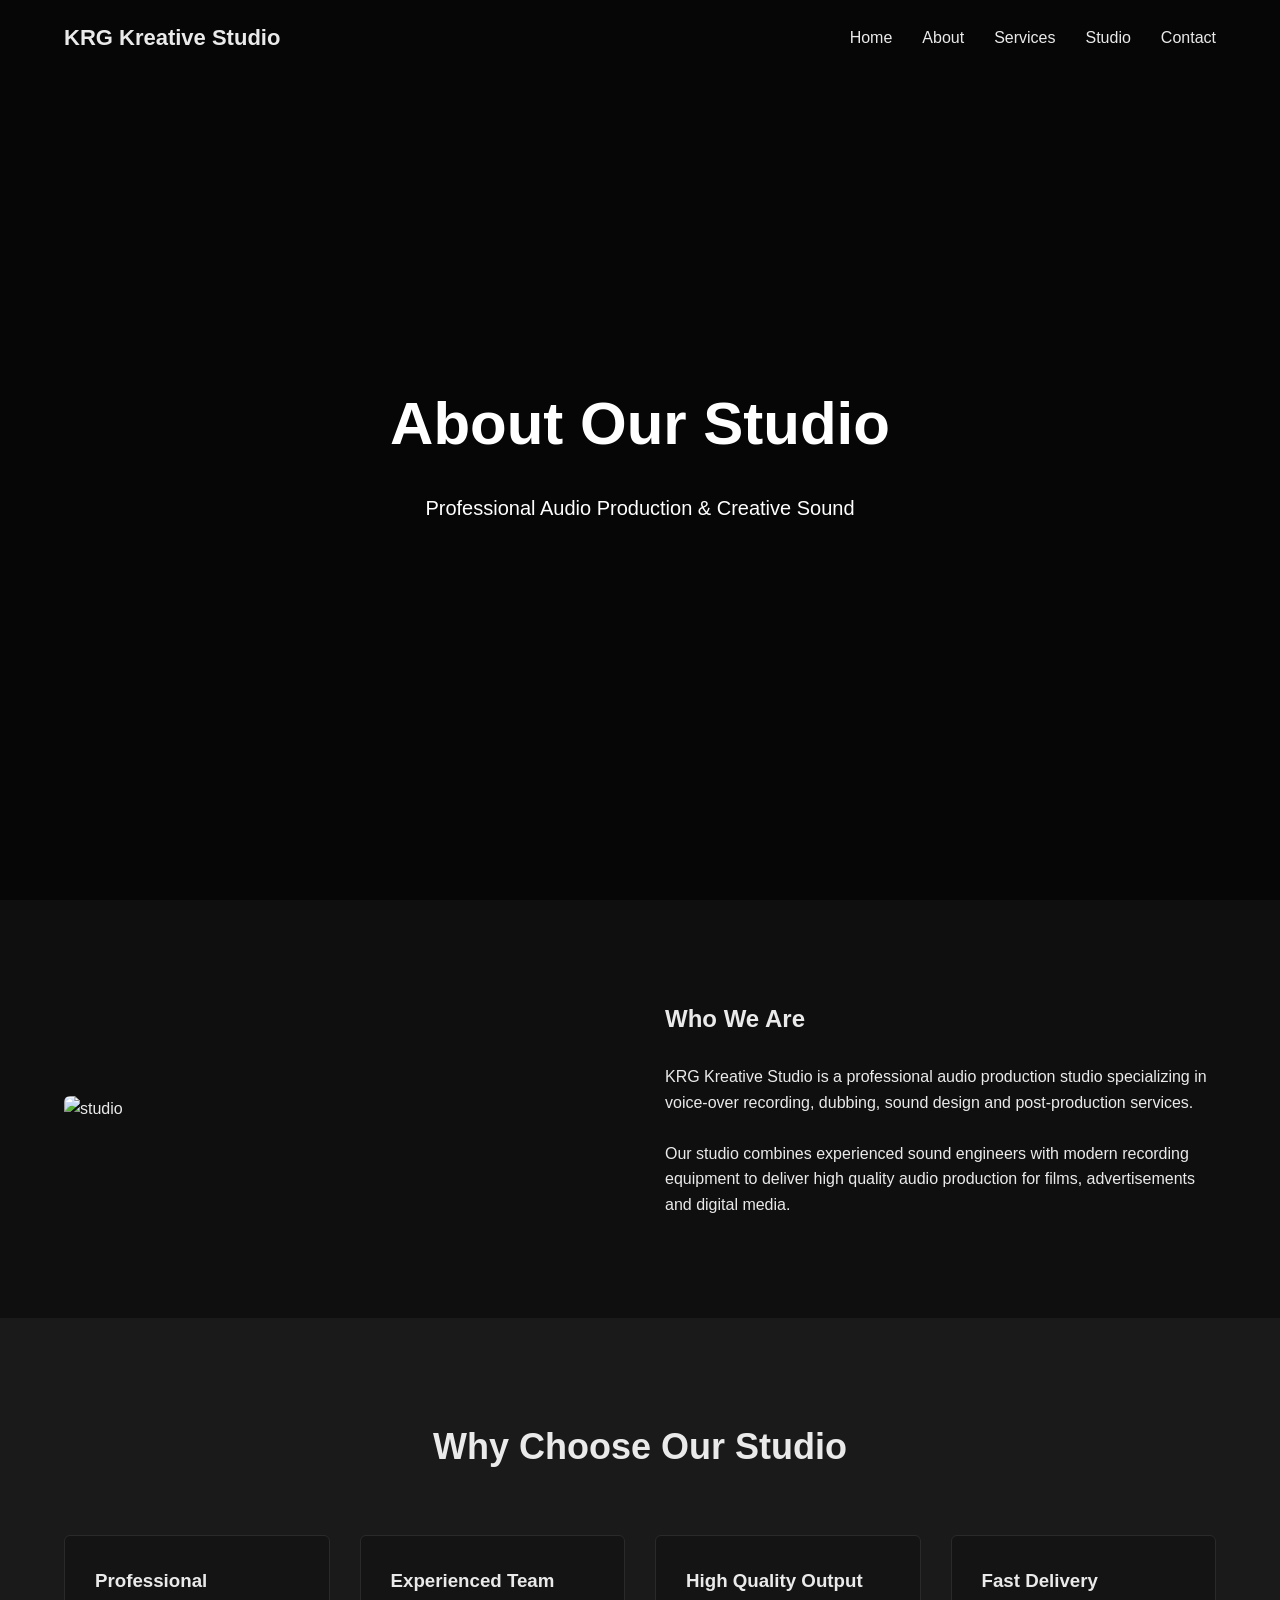
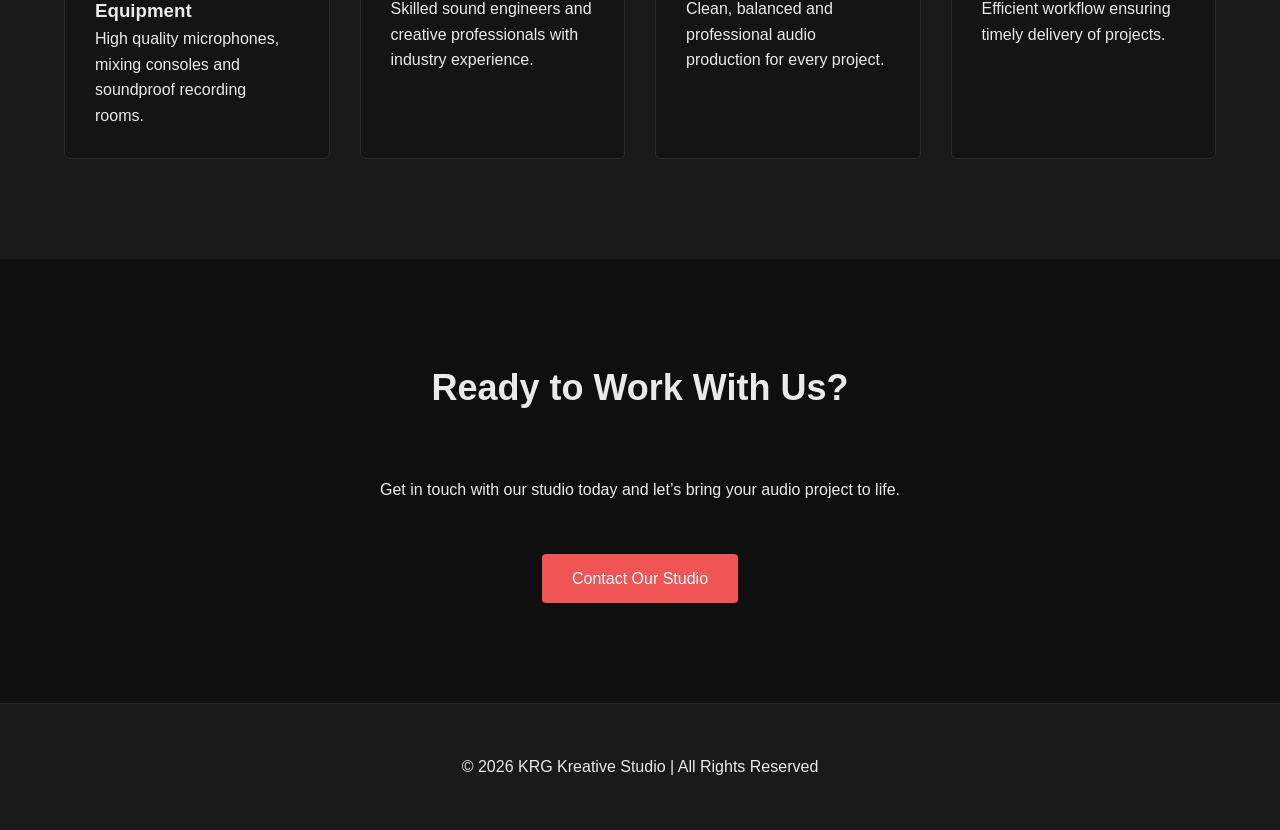
==== about.html @ 0f968c1c "basic structure" ====
<!DOCTYPE html>
<html lang="en">

<head>

    <meta charset="UTF-8">
    <meta name="viewport" content="width=device-width, initial-scale=1.0">

    <title>About | KRG Kreative Studio</title>

    <link rel="stylesheet" href="css/style.css">

</head>

<body>

    <header>

        <div class="container">

            <nav>

                <div class="logo">
                    KRG Kreative Studio
                </div>

                <ul>
                    <li><a href="index.html">Home</a></li>
                    <li><a href="about.html">About</a></li>
                    <li><a href="services.html">Services</a></li>
                    <li><a href="studio.html">Studio</a></li>
                    <li><a href="contact.html">Contact</a></li>
                </ul>

            </nav>

        </div>

    </header>


    <!-- HERO -->

    <section class="hero">

        <div class="container">

            <h1>About Our Studio</h1>

            <p>
                Professional Audio Production & Creative Sound
            </p>

        </div>

    </section>


    <!-- ABOUT SECTION -->

    <section>

        <div class="container two-col">

            <div class="fade">

                <img src="https://images.unsplash.com/photo-1511379938547-c1f69419868d" alt="studio"
                    style="width:100%; border-radius:6px;">

            </div>

            <div class="fade">

                <h2>Who We Are</h2>

                <br>

                <p>
                    KRG Kreative Studio is a professional audio production studio
                    specializing in voice-over recording, dubbing, sound design
                    and post-production services.
                </p>

                <br>

                <p>
                    Our studio combines experienced sound engineers with
                    modern recording equipment to deliver high quality
                    audio production for films, advertisements and digital media.
                </p>

            </div>

        </div>

    </section>


    <!-- WHY CHOOSE US -->

    <section class="dark-section">

        <div class="container">

            <h2 class="section-title">
                Why Choose Our Studio
            </h2>

            <div class="grid">

                <div class="card fade">

                    <h3>Professional Equipment</h3>

                    <p>
                        High quality microphones, mixing consoles and
                        soundproof recording rooms.
                    </p>

                </div>


                <div class="card fade">

                    <h3>Experienced Team</h3>

                    <p>
                        Skilled sound engineers and creative professionals
                        with industry experience.
                    </p>

                </div>


                <div class="card fade">

                    <h3>High Quality Output</h3>

                    <p>
                        Clean, balanced and professional audio production
                        for every project.
                    </p>

                </div>


                <div class="card fade">

                    <h3>Fast Delivery</h3>

                    <p>
                        Efficient workflow ensuring timely delivery
                        of projects.
                    </p>

                </div>

            </div>

        </div>

    </section>


    <!-- CTA -->

    <section>

        <div class="container">

            <h2 class="section-title">
                Ready to Work With Us?
            </h2>

            <p style="text-align:center; max-width:700px; margin:auto;">
                Get in touch with our studio today and let’s bring your
                audio project to life.
            </p>

            <br><br>

            <div style="text-align:center">

                <a href="contact.html" class="btn">
                    Contact Our Studio
                </a>

            </div>

        </div>

    </section>


    <footer>

        <div class="container">

            <p>
                © 2026 KRG Kreative Studio | All Rights Reserved
            </p>

        </div>

    </footer>


    <script src="js/script.js"></script>

</body>

</html>
---- css/style.css ----
/* ================================
   GLOBAL THEME VARIABLES
================================ */

:root {
  /* Brand Color */
  --accent: #f05454;

  /* Backgrounds */
  --bg-primary: #0f0f0f;
  --bg-secondary: #1a1a1a;
  --bg-card: #141414;

  /* Text */
  --text-primary: #eaeaea;
  --text-secondary: #bdbdbd;

  /* Borders & shadows */
  --border: #2a2a2a;
  --shadow: 0 10px 25px rgba(0, 0, 0, 0.25);

  /* Layout */
  --container-width: 1200px;
}

/* ================================
   LIGHT THEME
================================ */

body.light {
  --bg-primary: #ffffff;
  --bg-secondary: #f5f5f5;
  --bg-card: #ffffff;

  --text-primary: #111111;
  --text-secondary: #555555;

  --border: #e2e2e2;
}

/* ================================
   RESET
================================ */

* {
  margin: 0;
  padding: 0;
  box-sizing: border-box;
}

body {
  font-family: "Segoe UI", sans-serif;
  background: var(--bg-primary);
  color: var(--text-primary);
  line-height: 1.6;
}

/* ================================
   LAYOUT
================================ */

.container {
  width: 90%;
  max-width: var(--container-width);
  margin: auto;
}

section {
  padding: 100px 0;
}

.section-title {
  text-align: center;
  font-size: 36px;
  margin-bottom: 60px;
}

/* ================================
   HEADER
================================ */

header {
  position: fixed;
  top: 0;
  width: 100%;
  z-index: 1000;
  padding: 20px 0;
  transition: 0.3s;
}

header.scrolled {
  background: var(--bg-secondary);
}

nav {
  display: flex;
  justify-content: space-between;
  align-items: center;
}

.logo {
  font-size: 22px;
  font-weight: 600;
  color: var(--text-primary);
}

nav ul {
  display: flex;
  gap: 30px;
  list-style: none;
}

nav a {
  text-decoration: none;
  color: var(--text-primary);
  font-weight: 500;
  transition: 0.3s;
}

nav a:hover {
  color: var(--accent);
}

/* ================================
   HERO
================================ */

.hero {
  height: 100vh;
  display: flex;
  align-items: center;
  justify-content: center;
  text-align: center;
  color: white;

  background:
    linear-gradient(rgba(0, 0, 0, 0.6), rgba(0, 0, 0, 0.6)),
    url("https://images.unsplash.com/photo-1492724441997-5dc865305da7")
      center/cover no-repeat;
}

.hero h1 {
  font-size: 60px;
  margin-bottom: 20px;
}

.hero p {
  font-size: 20px;
}

/* ================================
   BUTTON
================================ */

.btn {
  display: inline-block;
  padding: 12px 30px;
  background: var(--accent);
  color: white;
  text-decoration: none;
  border-radius: 4px;
  transition: 0.3s;
}

.btn:hover {
  opacity: 0.85;
}

/* ================================
   CARDS
================================ */

.card {
  background: var(--bg-card);
  padding: 30px;
  border-radius: 6px;
  border: 1px solid var(--border);
  transition: 0.3s;
}

.card:hover {
  transform: translateY(-8px);
  box-shadow: var(--shadow);
}

.imgcard {
  /* background: var(--bg-card); */
  padding: 8px 8px 0 8px;
  border-radius: 10px;
  /* border: 1px solid var(--border); */
  transition: 0.6s;
}

.imgcard:hover {
  transform: translateY(-8px);
  /* box-shadow: var(--shadow); */
  border: 1px solid var(--accent);
}

/* ================================
   GRID
================================ */

.grid {
  display: grid;
  grid-template-columns: repeat(auto-fit, minmax(250px, 1fr));
  gap: 30px;
}

/* ================================
   TWO COLUMN
================================ */

.two-col {
  display: grid;
  grid-template-columns: 1fr 1fr;
  gap: 50px;
  align-items: center;
}

/* ================================
   DARK SECTION
================================ */

.dark-section {
  background: var(--bg-secondary);
}

/* ================================
   CONTACT FORM
================================ */
form {
  display: flex;
  flex-direction: column;
  gap: 15px;
  max-width: 700px;
  margin: auto;
}

input,
textarea {
  padding: 12px;
  border: 1px solid var(--border);
  background: var(--bg-card);
  color: var(--text-primary);
  border-radius: 4px;
  font-size: 14px;
  transition: border 0.3s ease, box-shadow 0.3s ease;
}

input::placeholder,
textarea::placeholder {
  color: var(--text-secondary);
}

input:focus,
textarea:focus {
  outline: none;
  border-color: var(--accent);
  box-shadow: 0 0 0 2px rgba(0,0,0,0.05);
}

button {
  background: var(--accent);
  color: white;
  border: none;
  padding: 12px;
  cursor: pointer;
  border-radius: 4px;
  font-weight: 500;
  transition: opacity 0.3s ease;
}

button:hover {
  opacity: 0.9;
}


/* ================================
   FOOTER
================================ */

footer {
  background: var(--bg-secondary);
  padding: 50px 0;
  text-align: center;
  border-top: 1px solid var(--border);
}

/* ================================
   SCROLL ANIMATION
================================ */

.fade {
  opacity: 0;
  transform: translateY(40px);
  transition: 0.8s;
}

.fade.show {
  opacity: 1;
  transform: translateY(0);
}

/* ================================
   RESPONSIVE
================================ */

@media (max-width: 768px) {
  .hero h1 {
    font-size: 36px;
  }

  .two-col {
    grid-template-columns: 1fr;
  }

  nav ul {
    gap: 15px;
  }
}
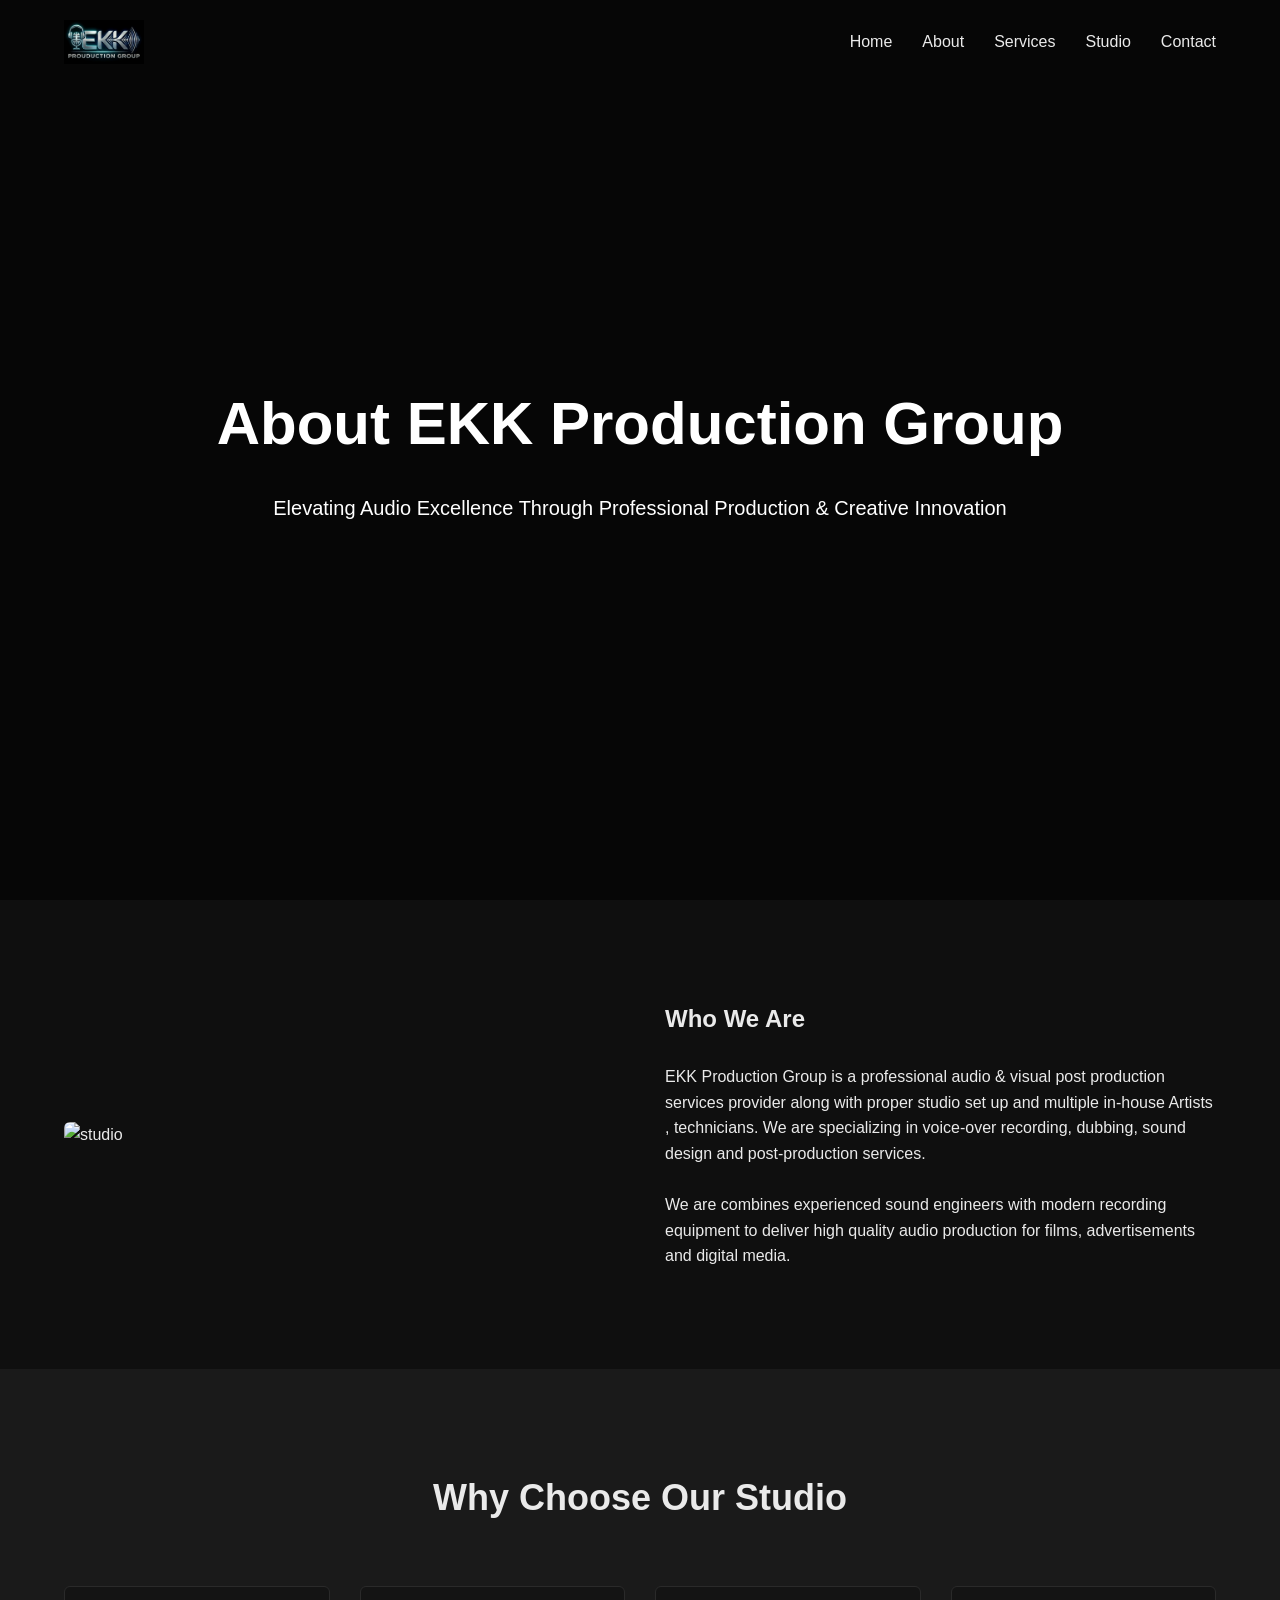
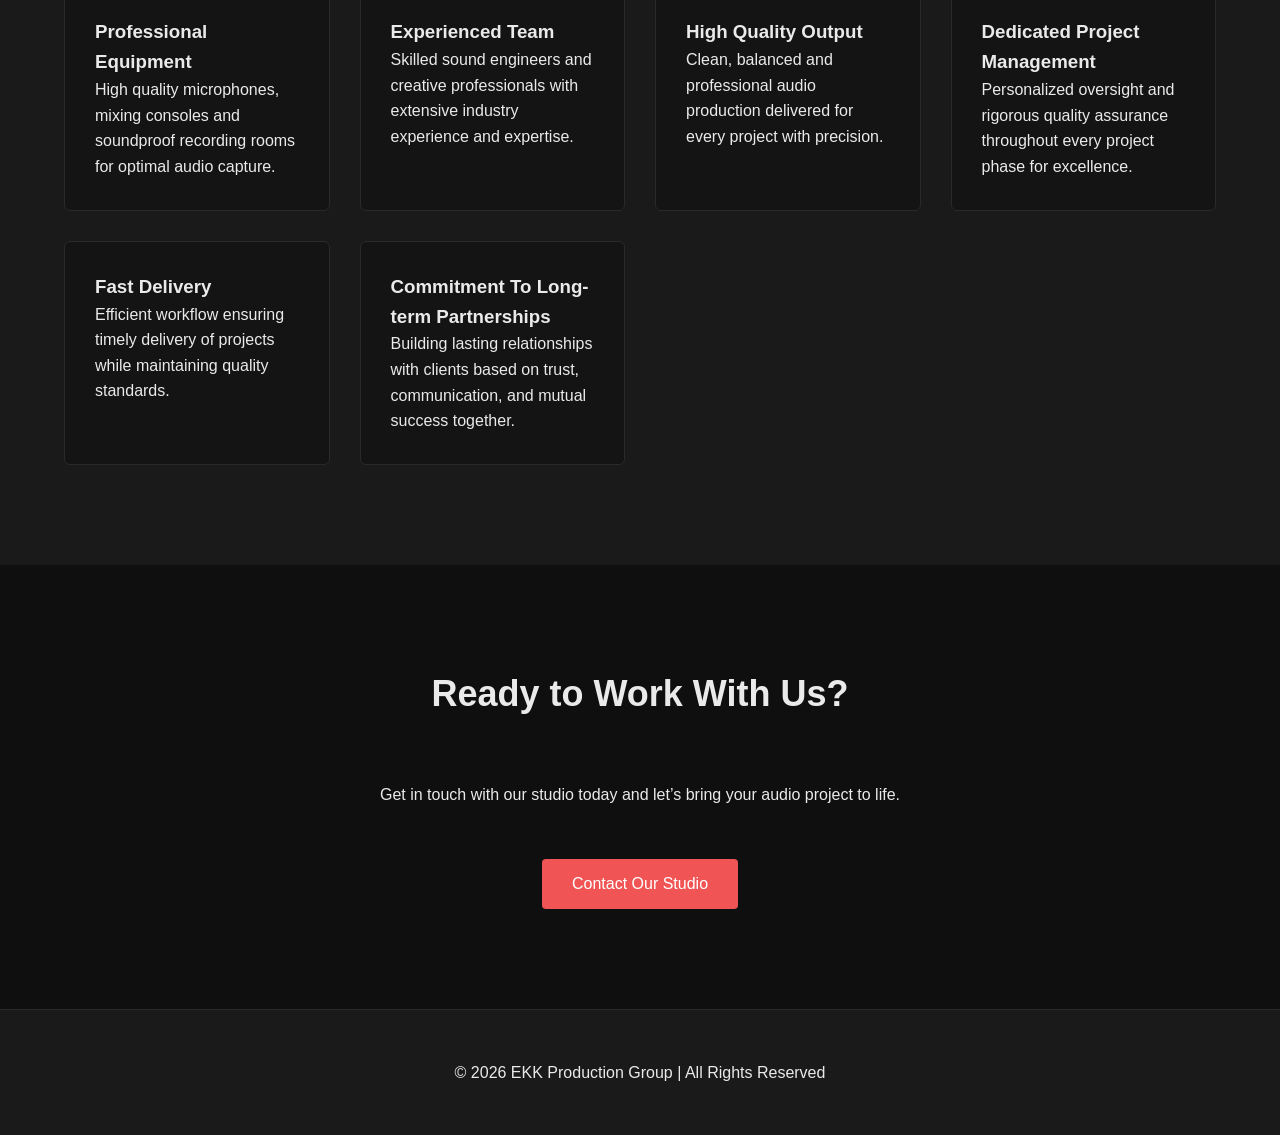
==== commit 79c77660: "updated to final review" ====
--- a/about.html
+++ b/about.html
@@ -6,7 +6,7 @@
     <meta charset="UTF-8">
     <meta name="viewport" content="width=device-width, initial-scale=1.0">
 
-    <title>About | KRG Kreative Studio</title>
+    <title>About | EKK Production Group</title>
 
     <link rel="stylesheet" href="css/style.css">
 
@@ -21,10 +21,14 @@
             <nav>
 
                 <div class="logo">
-                    KRG Kreative Studio
-                </div>
-
-                <ul>
+                    <img src="images/logo-2.png" style="width:80px; vertical-align:middle; margin-right:8px;">
+                </div>
+
+                <div class="menu-toggle">
+                    ☰
+                </div>
+
+                <ul class="nav-links">
                     <li><a href="index.html">Home</a></li>
                     <li><a href="about.html">About</a></li>
                     <li><a href="services.html">Services</a></li>
@@ -41,14 +45,14 @@
 
     <!-- HERO -->
 
-    <section class="hero">
-
-        <div class="container">
-
-            <h1>About Our Studio</h1>
+    <section class="hero about">
+
+        <div class="container">
+
+            <h1>About EKK Production Group</h1>
 
             <p>
-                Professional Audio Production & Creative Sound
+                Elevating Audio Excellence Through Professional Production & Creative Innovation
             </p>
 
         </div>
@@ -76,16 +80,15 @@
                 <br>
 
                 <p>
-                    KRG Kreative Studio is a professional audio production studio
-                    specializing in voice-over recording, dubbing, sound design
-                    and post-production services.
+                    EKK Production Group is a professional audio & visual post production services provider along with
+                    proper studio set up and multiple in-house Artists , technicians. We are specializing in voice-over
+                    recording, dubbing, sound design and post-production services.
                 </p>
 
                 <br>
 
                 <p>
-                    Our studio combines experienced sound engineers with
-                    modern recording equipment to deliver high quality
+                    We are combines experienced sound engineers with modern recording equipment to deliver high quality
                     audio production for films, advertisements and digital media.
                 </p>
 
@@ -114,7 +117,7 @@
 
                     <p>
                         High quality microphones, mixing consoles and
-                        soundproof recording rooms.
+                        soundproof recording rooms for optimal audio capture.
                     </p>
 
                 </div>
@@ -126,7 +129,7 @@
 
                     <p>
                         Skilled sound engineers and creative professionals
-                        with industry experience.
+                        with extensive industry experience and expertise.
                     </p>
 
                 </div>
@@ -138,7 +141,18 @@
 
                     <p>
                         Clean, balanced and professional audio production
-                        for every project.
+                        delivered for every project with precision.
+                    </p>
+
+                </div>
+
+                <div class="card fade">
+
+                    <h3>Dedicated Project Management</h3>
+
+                    <p>
+                        Personalized oversight and rigorous quality assurance
+                        throughout every project phase for excellence.
                     </p>
 
                 </div>
@@ -150,7 +164,18 @@
 
                     <p>
                         Efficient workflow ensuring timely delivery
-                        of projects.
+                        of projects while maintaining quality standards.
+                    </p>
+
+                </div>
+
+                 <div class="card fade">
+
+                    <h3>Commitment To Long-term Partnerships</h3>
+
+                    <p>
+                        Building lasting relationships with clients based on
+                        trust, communication, and mutual success together.
                     </p>
 
                 </div>
@@ -197,7 +222,7 @@
         <div class="container">
 
             <p>
-                © 2026 KRG Kreative Studio | All Rights Reserved
+                © 2026 EKK Production Group | All Rights Reserved
             </p>
 
         </div>
--- a/css/style.css
+++ b/css/style.css
@@ -55,6 +55,11 @@
   line-height: 1.6;
 }
 
+a{
+  color: var(--text-primary);
+  text-decoration: underline;
+}
+
 /* ================================
    LAYOUT
 ================================ */
@@ -73,6 +78,13 @@
   text-align: center;
   font-size: 36px;
   margin-bottom: 60px;
+}
+
+.section-subtitle {
+  text-align: center;
+  font-size: 18px;
+  color: var(--text-secondary);
+  margin-bottom: 40px;
 }
 
 /* ================================
@@ -122,6 +134,48 @@
 }
 
 /* ================================
+   MOBILE NAV
+================================ */
+
+.menu-toggle {
+  display: none;
+  font-size: 28px;
+  cursor: pointer;
+}
+
+/* Mobile layout */
+
+@media (max-width: 768px) {
+  .menu-toggle {
+    display: block;
+  }
+
+  nav ul {
+    position: absolute;
+    top: 70px;
+    /* left: 80%; */
+    right: 0%;
+    /* width: 100%; */
+    background: var(--bg-secondary);
+
+    flex-direction: column;
+    align-items: center;
+    gap: 20px;
+
+    padding: 25px;
+
+    border-top: 1px solid var(--border);
+
+    display: none;
+  }
+
+  nav ul.active {
+    display: flex;
+    right: 0%;
+  }
+}
+
+/* ================================
    HERO
 ================================ */
 
@@ -132,10 +186,47 @@
   justify-content: center;
   text-align: center;
   color: white;
-
-  background:
-    linear-gradient(rgba(0, 0, 0, 0.6), rgba(0, 0, 0, 0.6)),
-    url("https://images.unsplash.com/photo-1492724441997-5dc865305da7")
+}
+
+.home {
+  background:
+    linear-gradient(rgba(0, 0, 0, 0.6), rgba(0, 0, 0, 0.6)),
+    url("https://res.cloudinary.com/devya77n3/image/upload/v1775036106/imresizer-DSC00965_qvbeff.jpg")
+      center/cover no-repeat;
+}
+
+.about {
+  background:
+    linear-gradient(rgba(0, 0, 0, 0.6), rgba(0, 0, 0, 0.6)),
+    url("https://res.cloudinary.com/devya77n3/image/upload/v1775041635/collage1_p71n1q.jpg")
+      center/cover no-repeat;
+}
+
+.service {
+  background:
+    linear-gradient(rgba(0, 0, 0, 0.6), rgba(0, 0, 0, 0.6)),
+    url("https://res.cloudinary.com/devya77n3/image/upload/v1775590573/MixCollage-08-Apr-2026-01-00-AM-4837_uqttd7.jpg")
+      center/cover no-repeat;
+}
+
+.studio {
+  background:
+    linear-gradient(rgba(0, 0, 0, 0.6), rgba(0, 0, 0, 0.6)),
+    url("https://res.cloudinary.com/devya77n3/image/upload/v1775596814/MixCollage-08-Apr-2026-02-50-AM-77_ussqrb.jpg")
+      center/cover no-repeat;
+}
+
+.studio-intro {
+  background:
+    linear-gradient(rgba(0, 0, 0, 0.6), rgba(0, 0, 0, 0.6)),
+    url("https://res.cloudinary.com/devya77n3/image/upload/v1775597157/MixCollage-08-Apr-2026-02-55-AM-1129_nzo5u0.jpg")
+      center/cover no-repeat;
+}
+
+.contact {
+  background:
+    linear-gradient(rgba(0, 0, 0, 0.6), rgba(0, 0, 0, 0.6)),
+    url("https://res.cloudinary.com/devya77n3/image/upload/v1775601467/MixCollage-08-Apr-2026-04-07-AM-8616_aninln.jpg")
       center/cover no-repeat;
 }
 
@@ -245,7 +336,9 @@
   color: var(--text-primary);
   border-radius: 4px;
   font-size: 14px;
-  transition: border 0.3s ease, box-shadow 0.3s ease;
+  transition:
+    border 0.3s ease,
+    box-shadow 0.3s ease;
 }
 
 input::placeholder,
@@ -257,7 +350,7 @@
 textarea:focus {
   outline: none;
   border-color: var(--accent);
-  box-shadow: 0 0 0 2px rgba(0,0,0,0.05);
+  box-shadow: 0 0 0 2px rgba(0, 0, 0, 0.05);
 }
 
 button {
@@ -275,7 +368,6 @@
   opacity: 0.9;
 }
 
-
 /* ================================
    FOOTER
 ================================ */
@@ -318,4 +410,4 @@
   nav ul {
     gap: 15px;
   }
-}
+}
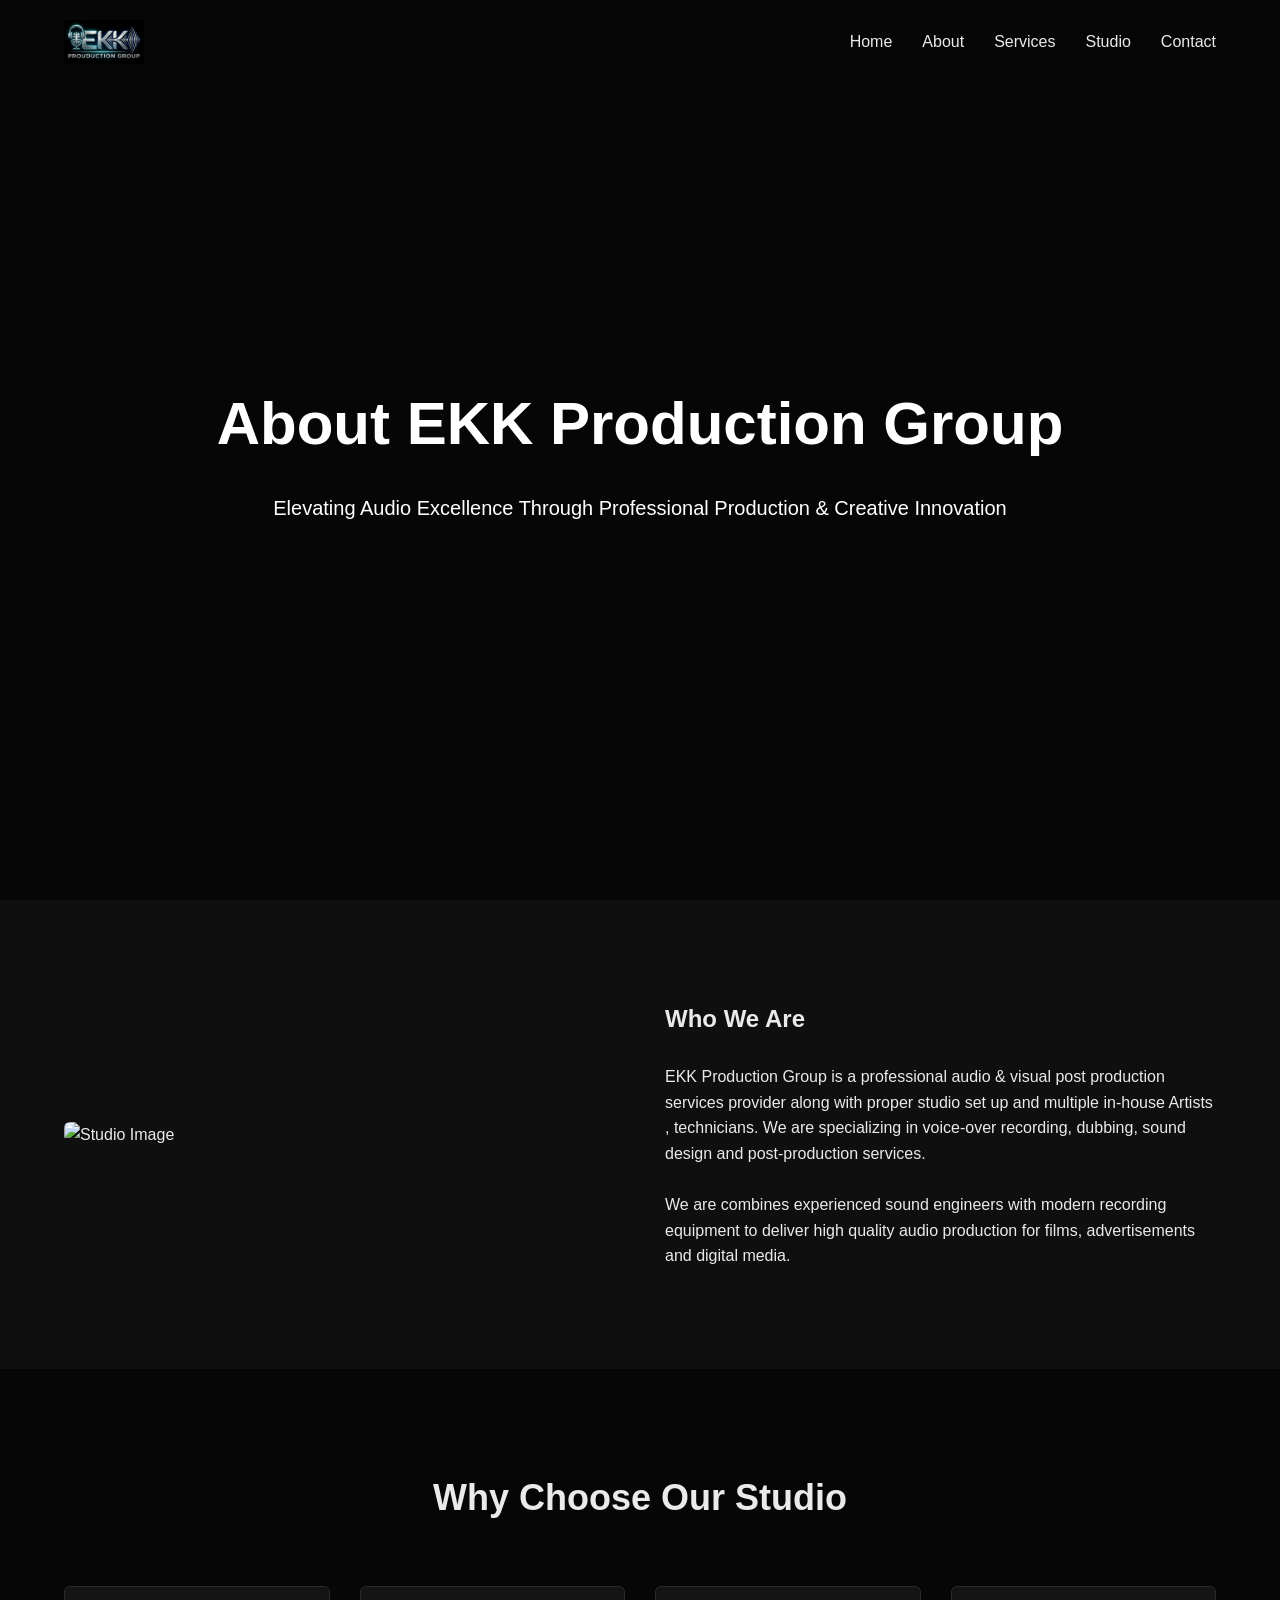
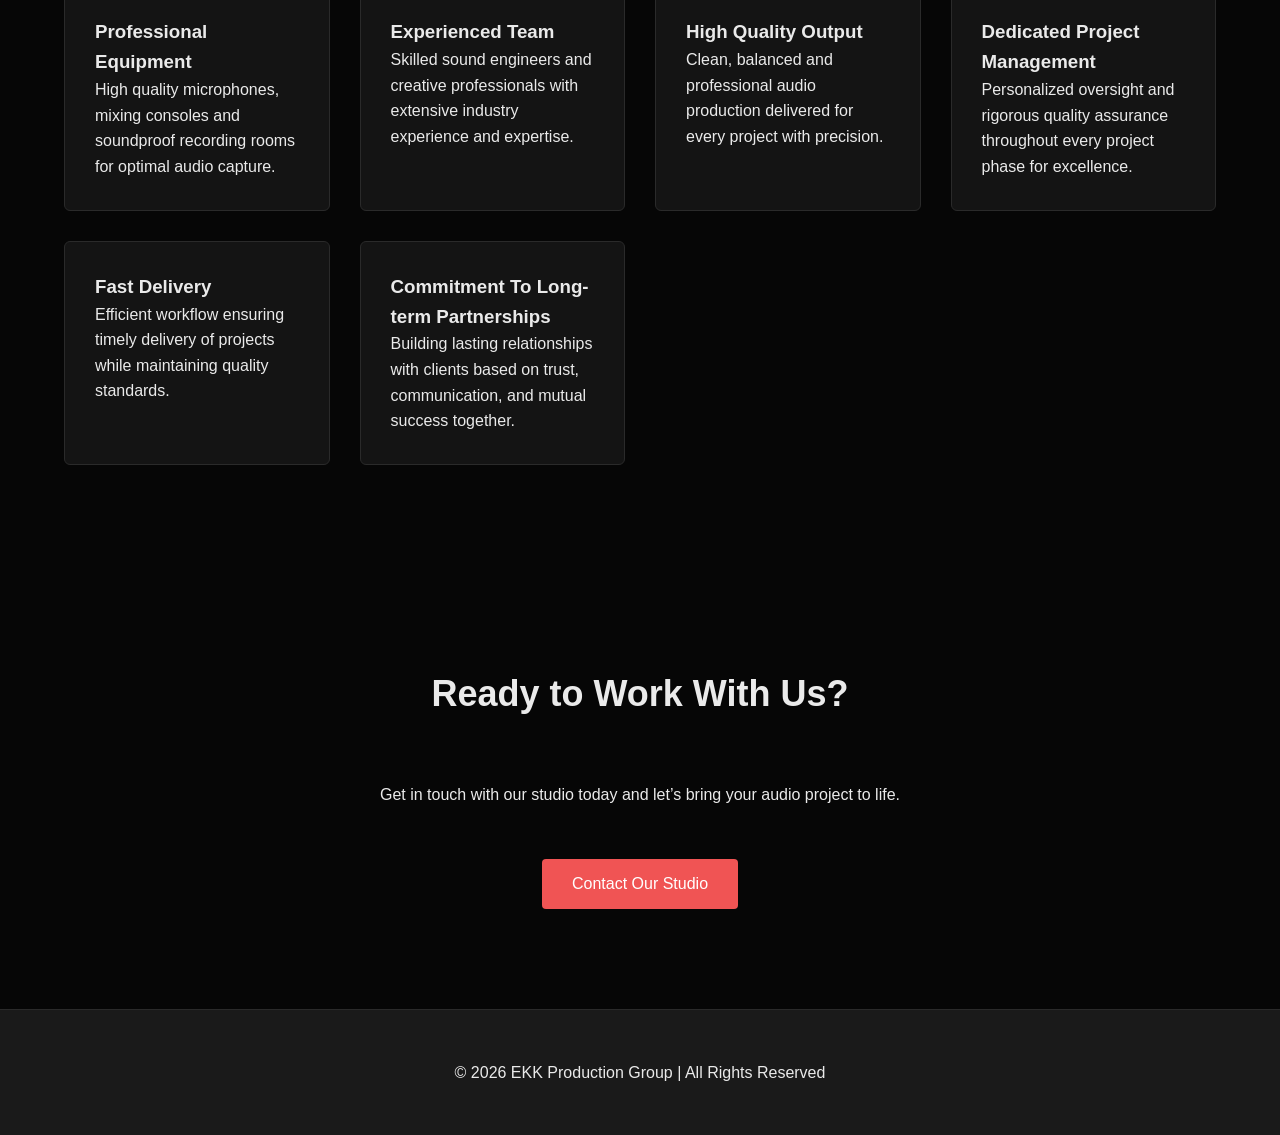
==== commit 1a89b3ec: "animation added" ====
--- a/about.html
+++ b/about.html
@@ -9,6 +9,8 @@
     <title>About | EKK Production Group</title>
 
     <link rel="stylesheet" href="css/style.css">
+    <link href="https://unpkg.com/aos@2.3.4/dist/aos.css" rel="stylesheet">
+    <link rel="stylesheet" href="https://cdnjs.cloudflare.com/ajax/libs/animate.css/4.1.1/animate.min.css" />
 
 </head>
 
@@ -49,9 +51,11 @@
 
         <div class="container">
 
-            <h1>About EKK Production Group</h1>
-
-            <p>
+            <h1 class="animate__animated animate__flipInX">
+                About EKK Production Group
+            </h1>
+
+            <p class="animate__animated animate__slideInLeft animate__delay-1s">
                 Elevating Audio Excellence Through Professional Production & Creative Innovation
             </p>
 
@@ -62,24 +66,26 @@
 
     <!-- ABOUT SECTION -->
 
-    <section>
+    <section data-aos="fade-up">
 
         <div class="container two-col">
 
+            <div data-aos="fade-down" data-aos-easing="linear" data-aos-duration="3000">
+
+                <img src="https://res.cloudinary.com/devya77n3/image/upload/v1775036106/imresizer-DSC00965_qvbeff.jpg" alt="Studio Image"
+                    style="width:100%; border-radius:6px;">
+
+            </div>
+
             <div class="fade">
 
-                <img src="https://images.unsplash.com/photo-1511379938547-c1f69419868d" alt="studio"
-                    style="width:100%; border-radius:6px;">
-
-            </div>
-
-            <div class="fade">
-
-                <h2>Who We Are</h2>
+                <h2 data-aos="zoom-in">
+                    Who We Are
+                </h2>
 
                 <br>
 
-                <p>
+                <p data-aos="zoom-in">
                     EKK Production Group is a professional audio & visual post production services provider along with
                     proper studio set up and multiple in-house Artists , technicians. We are specializing in voice-over
                     recording, dubbing, sound design and post-production services.
@@ -87,7 +93,7 @@
 
                 <br>
 
-                <p>
+                <p data-aos="zoom-in">
                     We are combines experienced sound engineers with modern recording equipment to deliver high quality
                     audio production for films, advertisements and digital media.
                 </p>
@@ -101,17 +107,17 @@
 
     <!-- WHY CHOOSE US -->
 
-    <section class="dark-section">
-
-        <div class="container">
-
-            <h2 class="section-title">
+    <section class="whyChooseUsBg" data-aos="fade-up">
+
+        <div class="container">
+
+            <h2 class="section-title" data-aos="fade-right">
                 Why Choose Our Studio
             </h2>
 
             <div class="grid">
 
-                <div class="card fade">
+                <div class="card fade"data-aos="fade-up" data-aos-delay="100">
 
                     <h3>Professional Equipment</h3>
 
@@ -123,7 +129,7 @@
                 </div>
 
 
-                <div class="card fade">
+                <div class="card fade" data-aos="fade-up" data-aos-delay="200">
 
                     <h3>Experienced Team</h3>
 
@@ -135,7 +141,7 @@
                 </div>
 
 
-                <div class="card fade">
+                <div class="card fade" data-aos="fade-up" data-aos-delay="300">
 
                     <h3>High Quality Output</h3>
 
@@ -146,7 +152,7 @@
 
                 </div>
 
-                <div class="card fade">
+                <div class="card fade" data-aos="fade-up" data-aos-delay="400">
 
                     <h3>Dedicated Project Management</h3>
 
@@ -158,7 +164,7 @@
                 </div>
 
 
-                <div class="card fade">
+                <div class="card fade" data-aos="fade-up" data-aos-delay="500">
 
                     <h3>Fast Delivery</h3>
 
@@ -169,7 +175,7 @@
 
                 </div>
 
-                 <div class="card fade">
+                <div class="card fade" data-aos="fade-up" data-aos-delay="600">
 
                     <h3>Commitment To Long-term Partnerships</h3>
 
@@ -189,15 +195,15 @@
 
     <!-- CTA -->
 
-    <section>
-
-        <div class="container">
-
-            <h2 class="section-title">
+    <section class="contact" data-aos="fade-up">
+
+        <div class="container">
+
+            <h2 class="section-title" data-aos="fade-right">
                 Ready to Work With Us?
             </h2>
 
-            <p style="text-align:center; max-width:700px; margin:auto;">
+            <p style="text-align:center; max-width:700px; margin:auto;" data-aos="zoom-in">
                 Get in touch with our studio today and let’s bring your
                 audio project to life.
             </p>
@@ -206,7 +212,7 @@
 
             <div style="text-align:center">
 
-                <a href="contact.html" class="btn">
+                <a href="contact.html" class="btn" data-aos="fade-left">
                     Contact Our Studio
                 </a>
 
@@ -230,6 +236,7 @@
     </footer>
 
 
+    <script src="https://unpkg.com/aos@2.3.4/dist/aos.js"></script>
     <script src="js/script.js"></script>
 
 </body>
--- a/css/style.css
+++ b/css/style.css
@@ -55,7 +55,7 @@
   line-height: 1.6;
 }
 
-a{
+a {
   color: var(--text-primary);
   text-decoration: underline;
 }
@@ -227,6 +227,76 @@
   background:
     linear-gradient(rgba(0, 0, 0, 0.6), rgba(0, 0, 0, 0.6)),
     url("https://res.cloudinary.com/devya77n3/image/upload/v1775601467/MixCollage-08-Apr-2026-04-07-AM-8616_aninln.jpg")
+      center/cover no-repeat;
+}
+
+.gallery {
+  background:
+    linear-gradient(rgba(0, 0, 0, 0.6), rgba(0, 0, 0, 0.6)),
+    url("https://res.cloudinary.com/devya77n3/image/upload/v1775737399/pngtree-black-and-grey-wall-image-background-picture-image_1172485_gzo31i.png")
+      center/cover no-repeat;
+}
+
+.consoleBg {
+  background:
+    linear-gradient(rgba(0, 0, 0, 0.6), rgba(0, 0, 0, 0.6)),
+    url("https://res.cloudinary.com/devya77n3/image/upload/v1775737642/fader-digital-mixing-console-with-volume-meter_169016-5233_jmhzwo.avif")
+      center/cover no-repeat;
+}
+
+.equipmentBg {
+  background:
+    linear-gradient(rgba(0, 0, 0, 0.6), rgba(0, 0, 0, 0.6)),
+    url("https://res.cloudinary.com/devya77n3/image/upload/v1775737801/music-studio-equipment-stockcake_se9ukf.webp")
+      center/cover no-repeat;
+}
+
+.telephoneBg {
+  background:
+    linear-gradient(rgba(0, 0, 0, 0.6), rgba(0, 0, 0, 0.6)),
+    url("https://res.cloudinary.com/devya77n3/image/upload/v1775738314/34781_fqv4gt.jpg")
+      center/cover no-repeat;
+}
+
+.emailBg {
+  background:
+    linear-gradient(rgba(0, 0, 0, 0.6), rgba(0, 0, 0, 0.6)),
+    url("https://res.cloudinary.com/devya77n3/image/upload/v1775738486/images_zn7jc5.jpg")
+      center/cover no-repeat;
+}
+
+.mapSectionBg {
+  background:
+    linear-gradient(rgba(0, 0, 0, 0.6), rgba(0, 0, 0, 0.6)),
+    url("https://res.cloudinary.com/devya77n3/image/upload/v1775834284/map-time-zones-infographics-time-wallpaper-preview_bk7iam.jpg")
+      center/cover no-repeat;
+}
+
+.serviceSectionBg {
+  background:
+    linear-gradient(rgba(0, 0, 0, 0.6), rgba(0, 0, 0, 0.6)),
+    url("https://res.cloudinary.com/devya77n3/image/upload/v1775834928/music-vinyl-record-label-with-sound-notes_1017-33905_wcbivw.avif")
+      center/cover no-repeat;
+}
+
+.whyChooseUsBg {
+  background:
+    linear-gradient(rgba(0, 0, 0, 0.6), rgba(0, 0, 0, 0.6)),
+    url("https://res.cloudinary.com/devya77n3/image/upload/v1775835922/istockphoto-518281016-612x612_lk1dpr.jpg")
+      center/cover no-repeat;
+}
+
+.whatWeOfferBg {
+  background:
+    linear-gradient(rgba(0, 0, 0, 0.6), rgba(0, 0, 0, 0.6)),
+    url("https://res.cloudinary.com/devya77n3/image/upload/v1775841608/download_ig1tjd.jpg")
+      center/cover no-repeat;
+}
+
+.testimonialsBg {
+  background:
+    linear-gradient(rgba(0, 0, 0, 0.6), rgba(0, 0, 0, 0.6)),
+    url("https://res.cloudinary.com/devya77n3/image/upload/v1775843318/pngtree-template-for-3d-review-designs-image_3683798_kgm8db.jpg")
       center/cover no-repeat;
 }
 
@@ -275,17 +345,48 @@
 }
 
 .imgcard {
-  /* background: var(--bg-card); */
   padding: 8px 8px 0 8px;
   border-radius: 10px;
-  /* border: 1px solid var(--border); */
-  transition: 0.6s;
-}
-
+  overflow: hidden;
+  position: relative; /* 🔥 REQUIRED for overlay */
+  transition:
+    transform 0.5s ease,
+    box-shadow 0.5s ease;
+}
+
+/* Image styling */
+.imgcard img {
+  width: 100%;
+  height: 250px;
+  object-fit: cover;
+  border-radius: 10px;
+  transition: transform 0.5s ease; /* 🔥 smooth zoom */
+}
+
+/* Card hover (optional but recommended) */
 .imgcard:hover {
   transform: translateY(-8px);
-  /* box-shadow: var(--shadow); */
-  border: 1px solid var(--accent);
+  box-shadow: var(--shadow);
+  border: 1px solid var(--text-primary);
+}
+
+/* Image zoom */
+.imgcard:hover img {
+  transform: scale(1.4);
+}
+
+/* Overlay */
+.imgcard::after {
+  content: "";
+  position: absolute;
+  inset: 0;
+  background: rgba(0, 0, 0, 0);
+  transition: 0.4s;
+  pointer-events: none; /* 🔥 prevents blocking hover */
+}
+
+.imgcard:hover::after {
+  background: rgba(0, 0, 0, 0.1);
 }
 
 /* ================================
@@ -410,4 +511,4 @@
   nav ul {
     gap: 15px;
   }
-}+}
